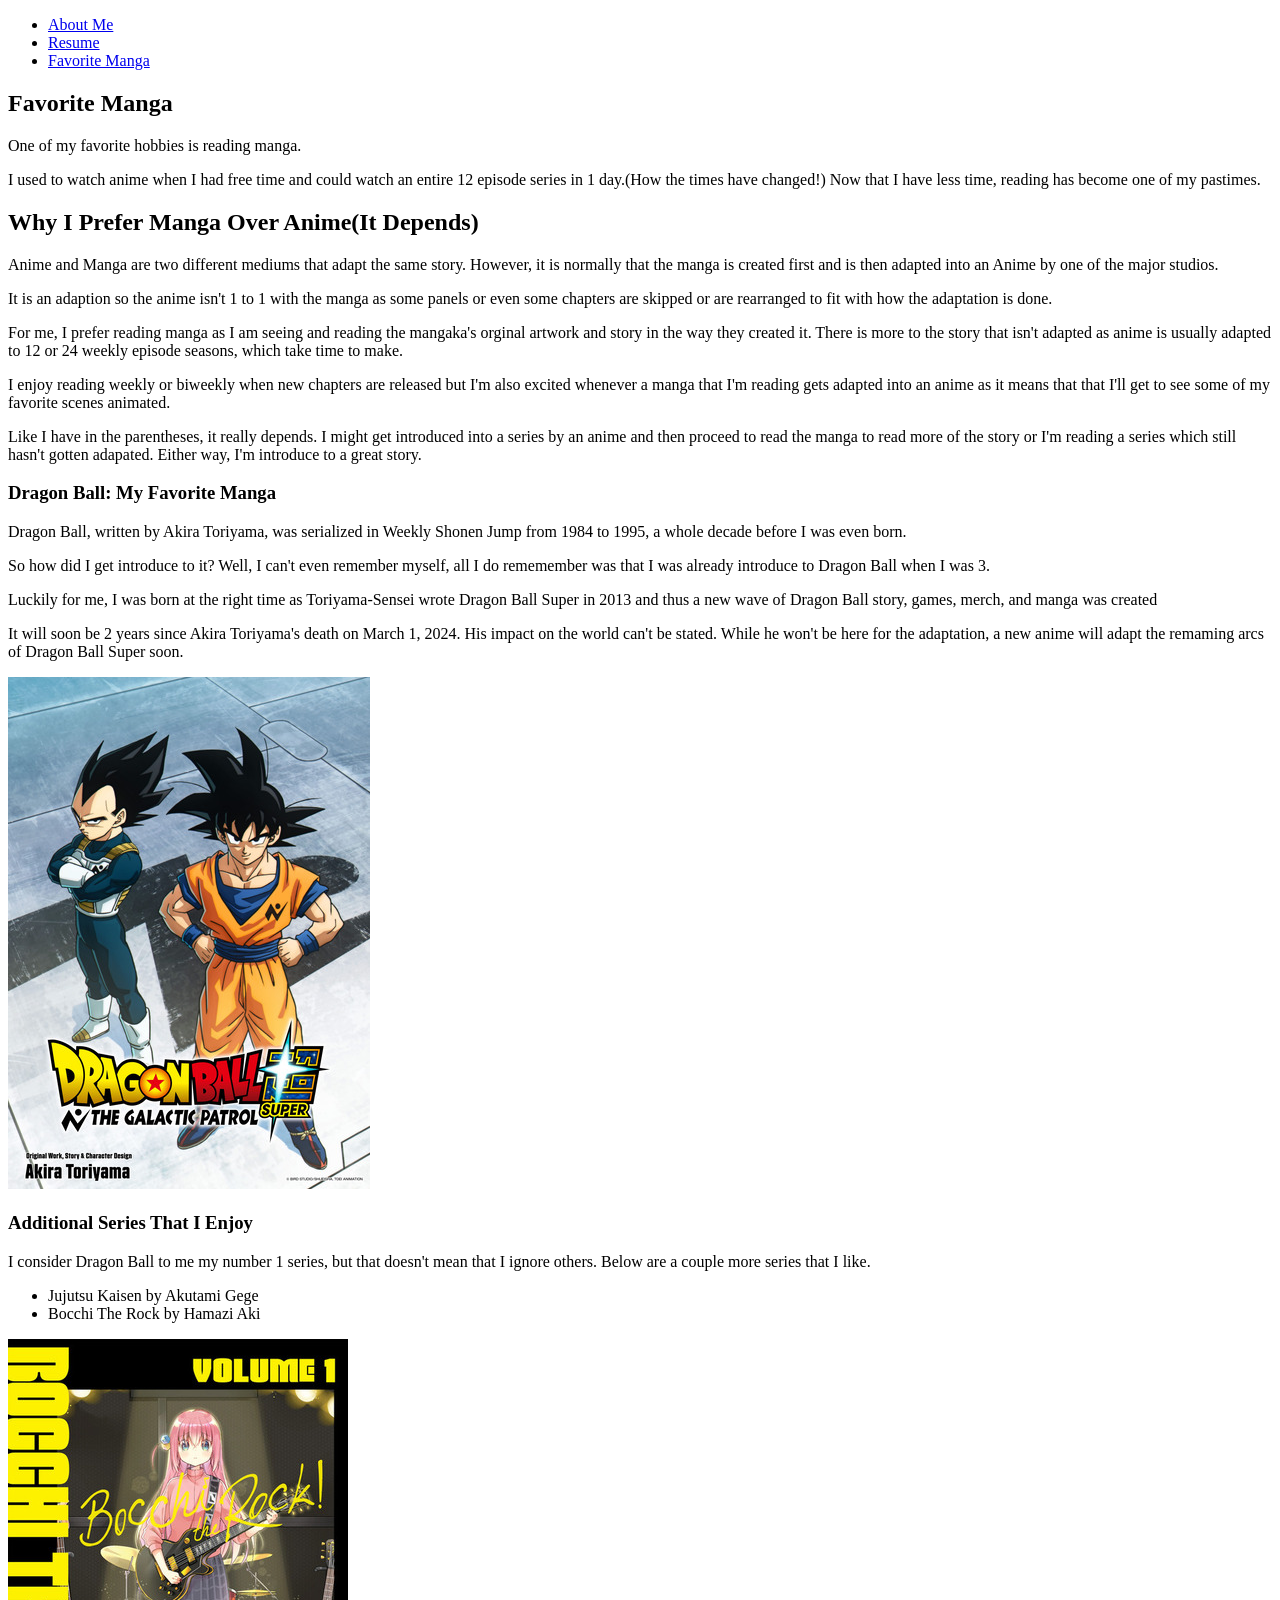
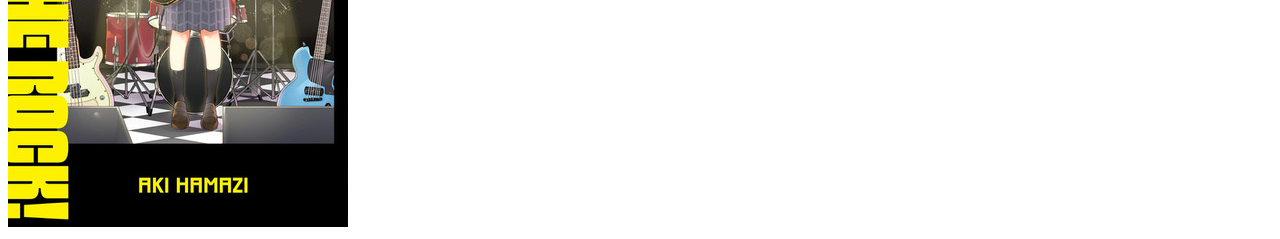
==== favoritemanga.html @ f9a1aa23 "adding project-1 files to project-2 repo" ====
<!DOCTYPE html>
<html lang="en">

<head>
  <meta charset="utf-8">
  <title>Favorite Manga</title>
</head>

<body>
  <div id="page-wrapper">
    <header>
      <nav id="main-nav">
        <ul>
          <li><a href="index.html">About Me</a></li>
          <li><a href="resume.html">Resume</a></li>
          <li><a href="favoritemanga.html">Favorite Manga</a></li>
        </ul>
      </nav>
    </header>
    <main id="main-content">
      <section id="intro">
        <h1>Favorite Manga</h1>
        <p>One of my favorite hobbies is reading manga.</p>
        <p>I used to watch anime when I had free time and could watch an entire 12 episode series in 1 day.(How the times have changed!) Now that I have less time, reading has become one of my pastimes.</p>
      </section>

      <section id="debate">
        <h2>Why I Prefer Manga Over Anime(It Depends)</h2>
        <p>Anime and Manga are two different mediums that adapt the same story. However, it is normally that the manga is created first and is then adapted into an Anime by one of the major studios.</p>
        <p>It is an adaption so the anime isn't 1 to 1 with the manga as some panels or even some chapters are skipped or are rearranged to fit with how the adaptation is done.</p>
        <p>For me, I prefer reading manga as I am seeing and reading the mangaka's orginal artwork and story in the way they created it. There is more to the story that isn't adapted as anime is usually adapted to 12 or 24 weekly episode seasons, which take time to make.</p>
        <p>I enjoy reading weekly or biweekly when new chapters are released but I'm also excited whenever a manga that I'm reading gets adapted into an anime as it means that that I'll get to see some of my favorite scenes animated.</p>
        <p>Like I have in the parentheses, it really depends. I might get introduced into a series by an anime and then proceed to read the manga to read more of the story or I'm reading a series which still hasn't gotten adapated. Either way, I'm introduce to a great story.</p>
      </section>

      <section id="favorite">
        <h3>Dragon Ball: My Favorite Manga</h3>
        <p>Dragon Ball, written by Akira Toriyama, was serialized in Weekly Shonen Jump from 1984 to 1995, a whole decade before I was even born.</p>
        <p>So how did I get introduce to it? Well, I can't even remember myself, all I do rememember was that I was already introduce to Dragon Ball when I was 3.</p>
        <p>Luckily for me, I was born at the right time as Toriyama-Sensei wrote Dragon Ball Super in 2013 and thus a new wave of Dragon Ball story, games, merch, and manga was created</p>
        <p>It will soon be 2 years since Akira Toriyama's death on March 1, 2024. His impact on the world can't be stated. While he won't be here for the adaptation, a new anime will adapt the remaming arcs of Dragon Ball Super soon.</p>
        <img src="images/dbs.jpg" alt="The promotional image for Dragon Ball Super The Galactic Patrol showing Goku and Vegeta">
      </section>

      <section id="additional-series">
        <h3>Additional Series That I Enjoy</h3>
        <p>I consider Dragon Ball to me my number 1 series, but that doesn't mean that I ignore others. Below are a couple more series that I like.</p>
        <ul>
          <li>Jujutsu Kaisen by Akutami Gege</li>
          <li>Bocchi The Rock by Hamazi Aki</li>
        </ul>
        <img src="images/btr.jpg" alt="Volume 1 of Bocchi The Rock showing Bocchi standing with her guitar">
      </section>
    </main>
  </div>
</body>

</html>
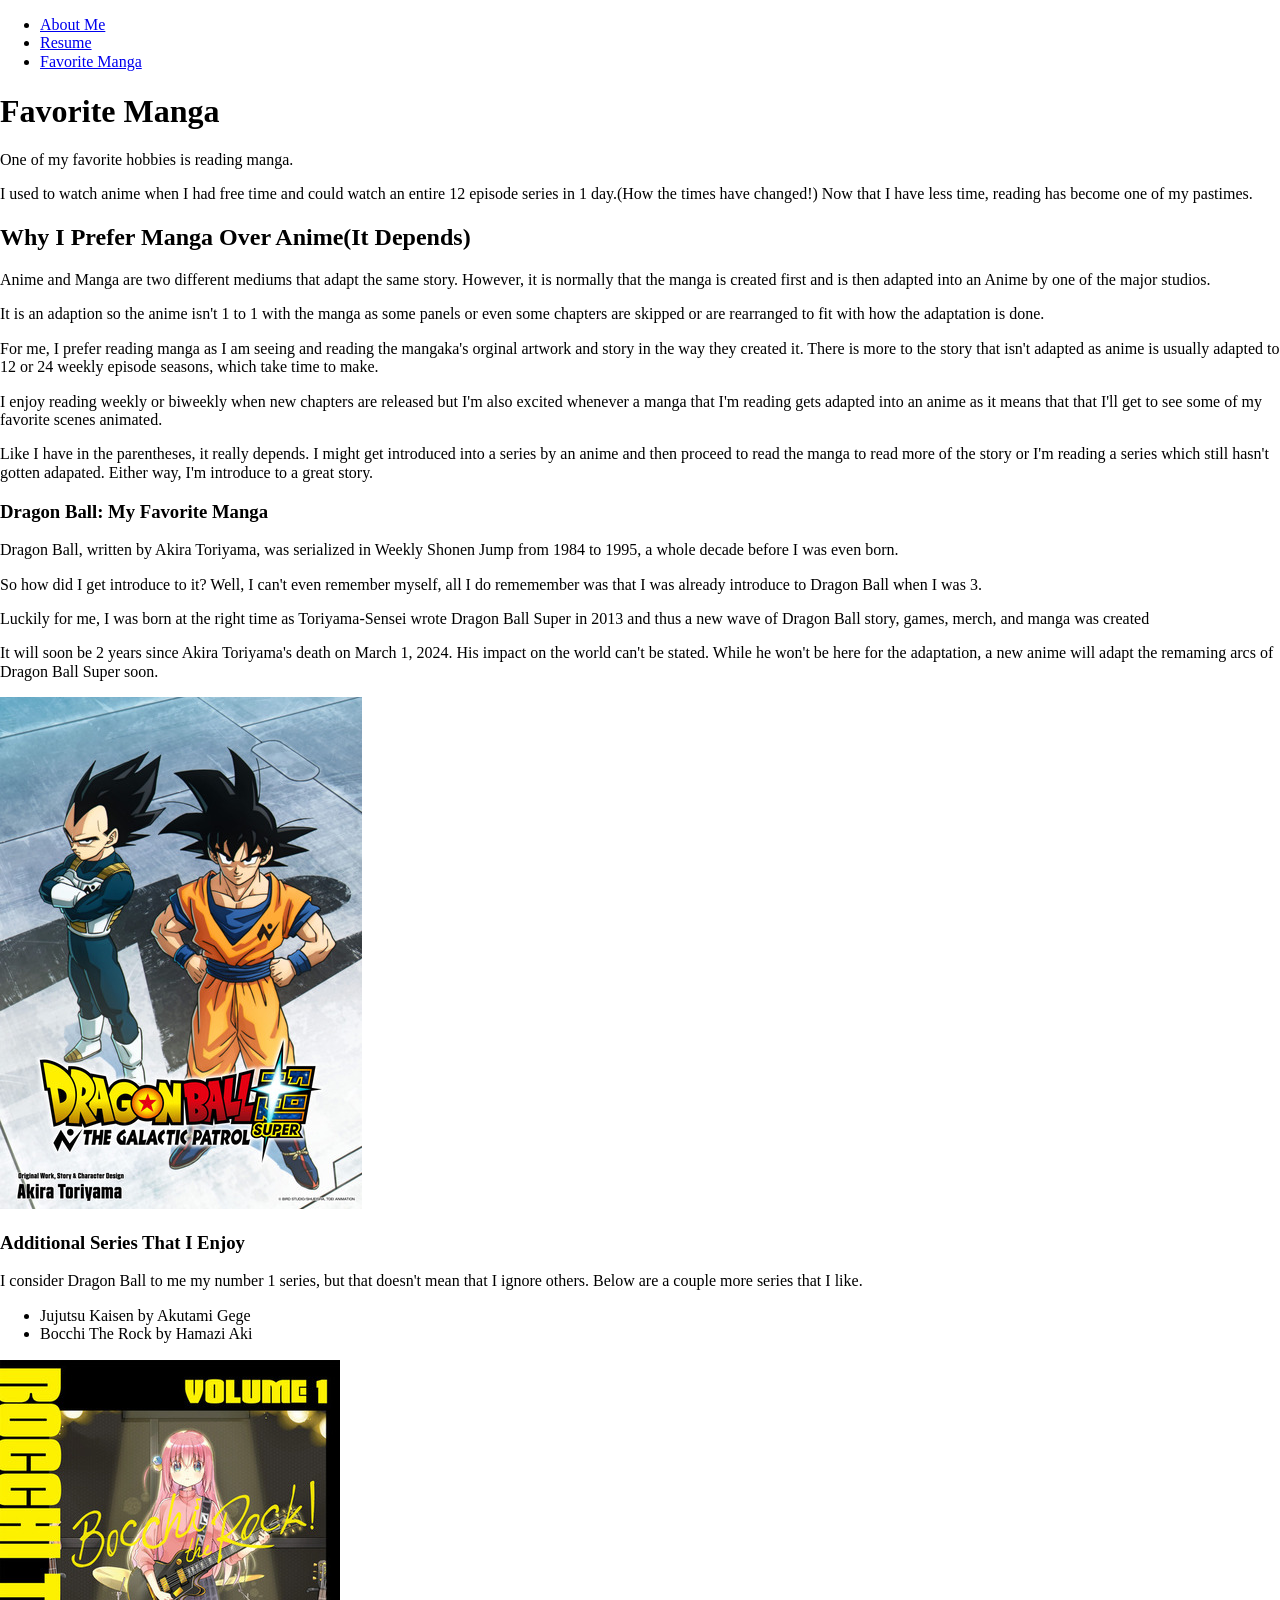
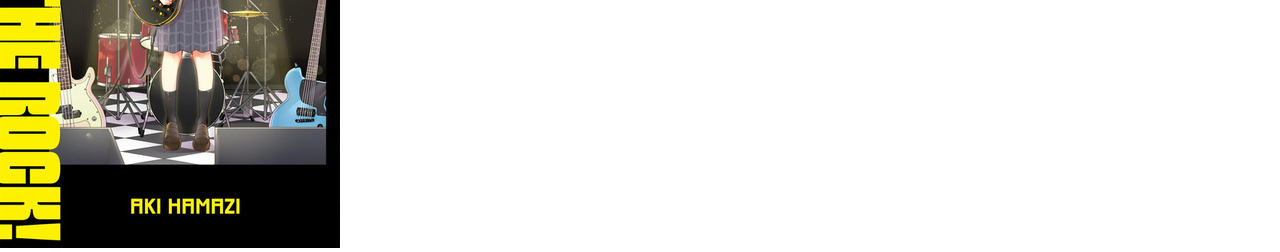
==== commit 61b9ed97: "css added inside <head> I added the css reset (normalize.css) and my own css to the head section of " ====
--- a/favoritemanga.html
+++ b/favoritemanga.html
@@ -4,6 +4,8 @@
 <head>
   <meta charset="utf-8">
   <title>Favorite Manga</title>
+  <link rel="stylesheet" href="css/normalize.css">
+  <link rel="stylesheet" href="css/styles.css">
 </head>
 
 <body>
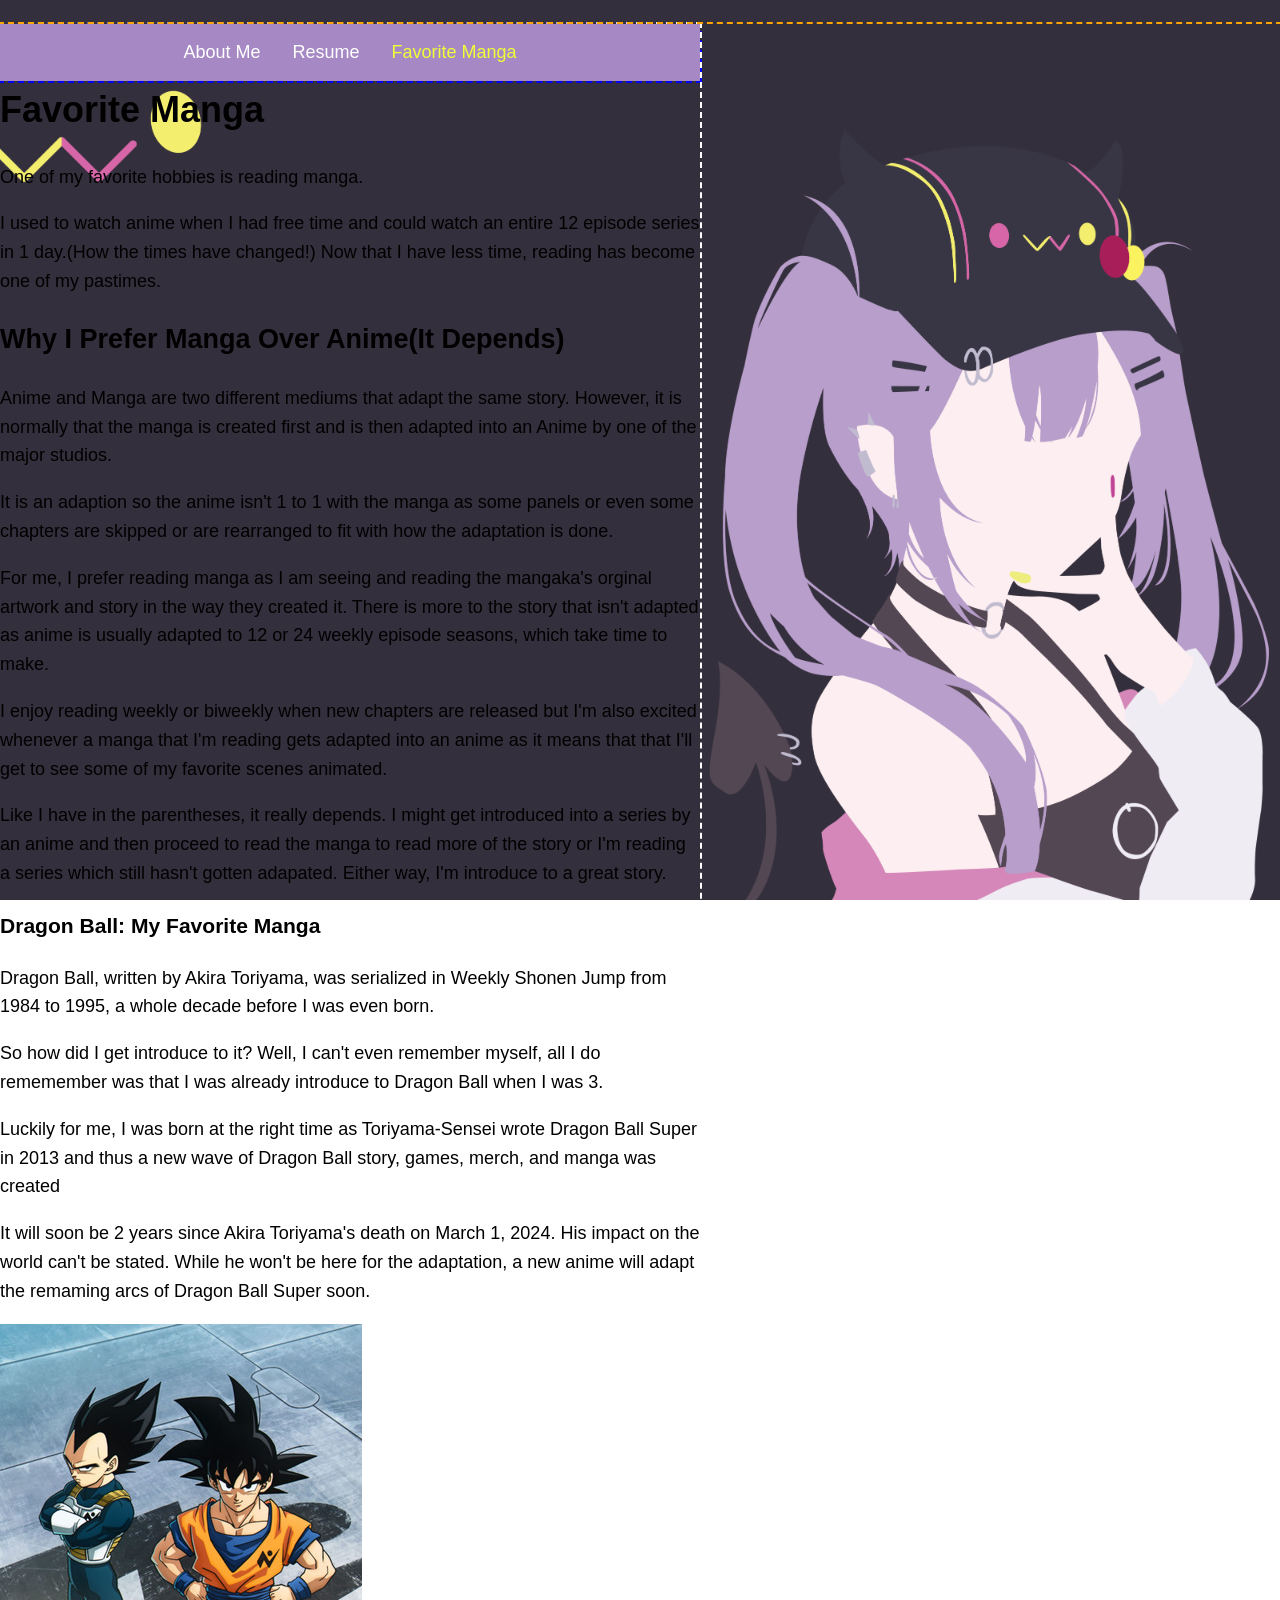
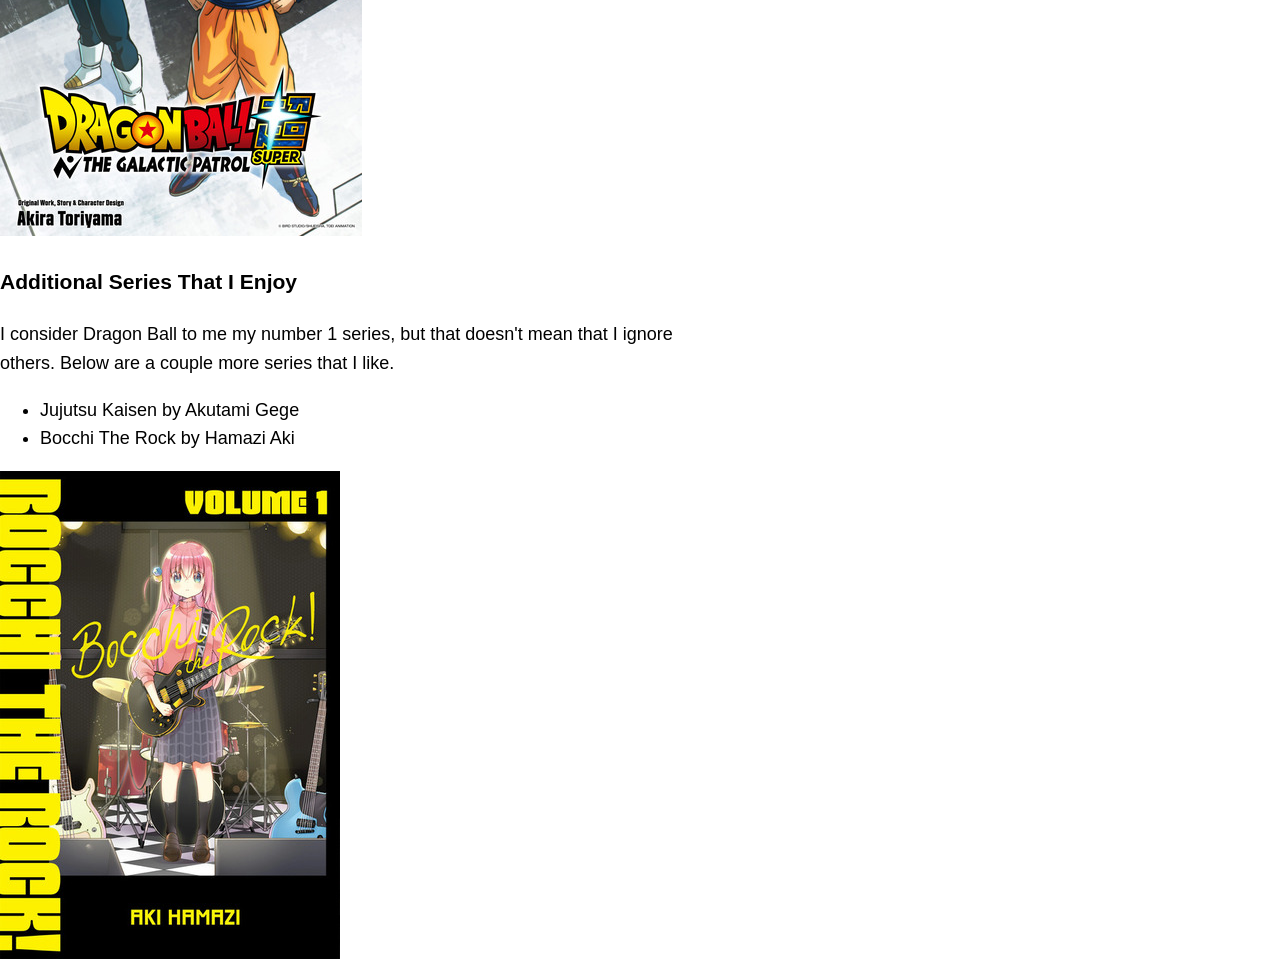
==== commit f1eae3b1: "navigation color test" ====
--- a/favoritemanga.html
+++ b/favoritemanga.html
@@ -6,6 +6,9 @@
   <title>Favorite Manga</title>
   <link rel="stylesheet" href="css/normalize.css">
   <link rel="stylesheet" href="css/styles.css">
+  <link rel="preconnect" href="https://fonts.googleapis.com">
+  <link rel="preconnect" href="https://fonts.gstatic.com" crossorigin>
+  <link href="https://fonts.googleapis.com/css2?family=Roboto:ital,wght@0,100..900;1,100..900&display=swap" rel="stylesheet">
 </head>
 
 <body>
@@ -15,7 +18,7 @@
         <ul>
           <li><a href="index.html">About Me</a></li>
           <li><a href="resume.html">Resume</a></li>
-          <li><a href="favoritemanga.html">Favorite Manga</a></li>
+          <li><a class="active" href="favoritemanga.html">Favorite Manga</a></li>
         </ul>
       </nav>
     </header>
--- a/css/styles.css
+++ b/css/styles.css
@@ -0,0 +1,49 @@
+body {
+  background-image: url("../images/bg.png");
+  background-repeat: no-repeat;
+  background-attachment: fixed;
+  background-position: center;
+  background-size: cover;
+  font-family: "Roboto", sans-serif;
+  font-style: normal;
+  font-weight: 200;
+  font-size: 18px;
+  line-height: 1.6;
+  outline: orange 2px dashed
+}
+
+#page-wrapper {
+  width: 54.68%;
+  margin: 0;
+  outline: #FFFFFF 2px dashed;
+}
+
+#main-nav {
+  float: left;
+  width: 100%;
+  outline: blue 2px dashed;
+}
+
+#main-nav ul {
+  list-style-type: none;
+  margin: 0;
+  padding: 0;
+  background-color: #A689C4;
+  display: flex;
+  justify-content: center;
+}
+
+#main-nav ul li a {
+  display: block;
+  color: white;
+  padding: 14px 16px;
+  text-decoration: none;
+}
+
+#main-nav ul li a:hover:not(.active) {
+  color: #EE2AA9;
+}
+
+#main-nav ul li a.active {
+  color: #EDFF36;
+}
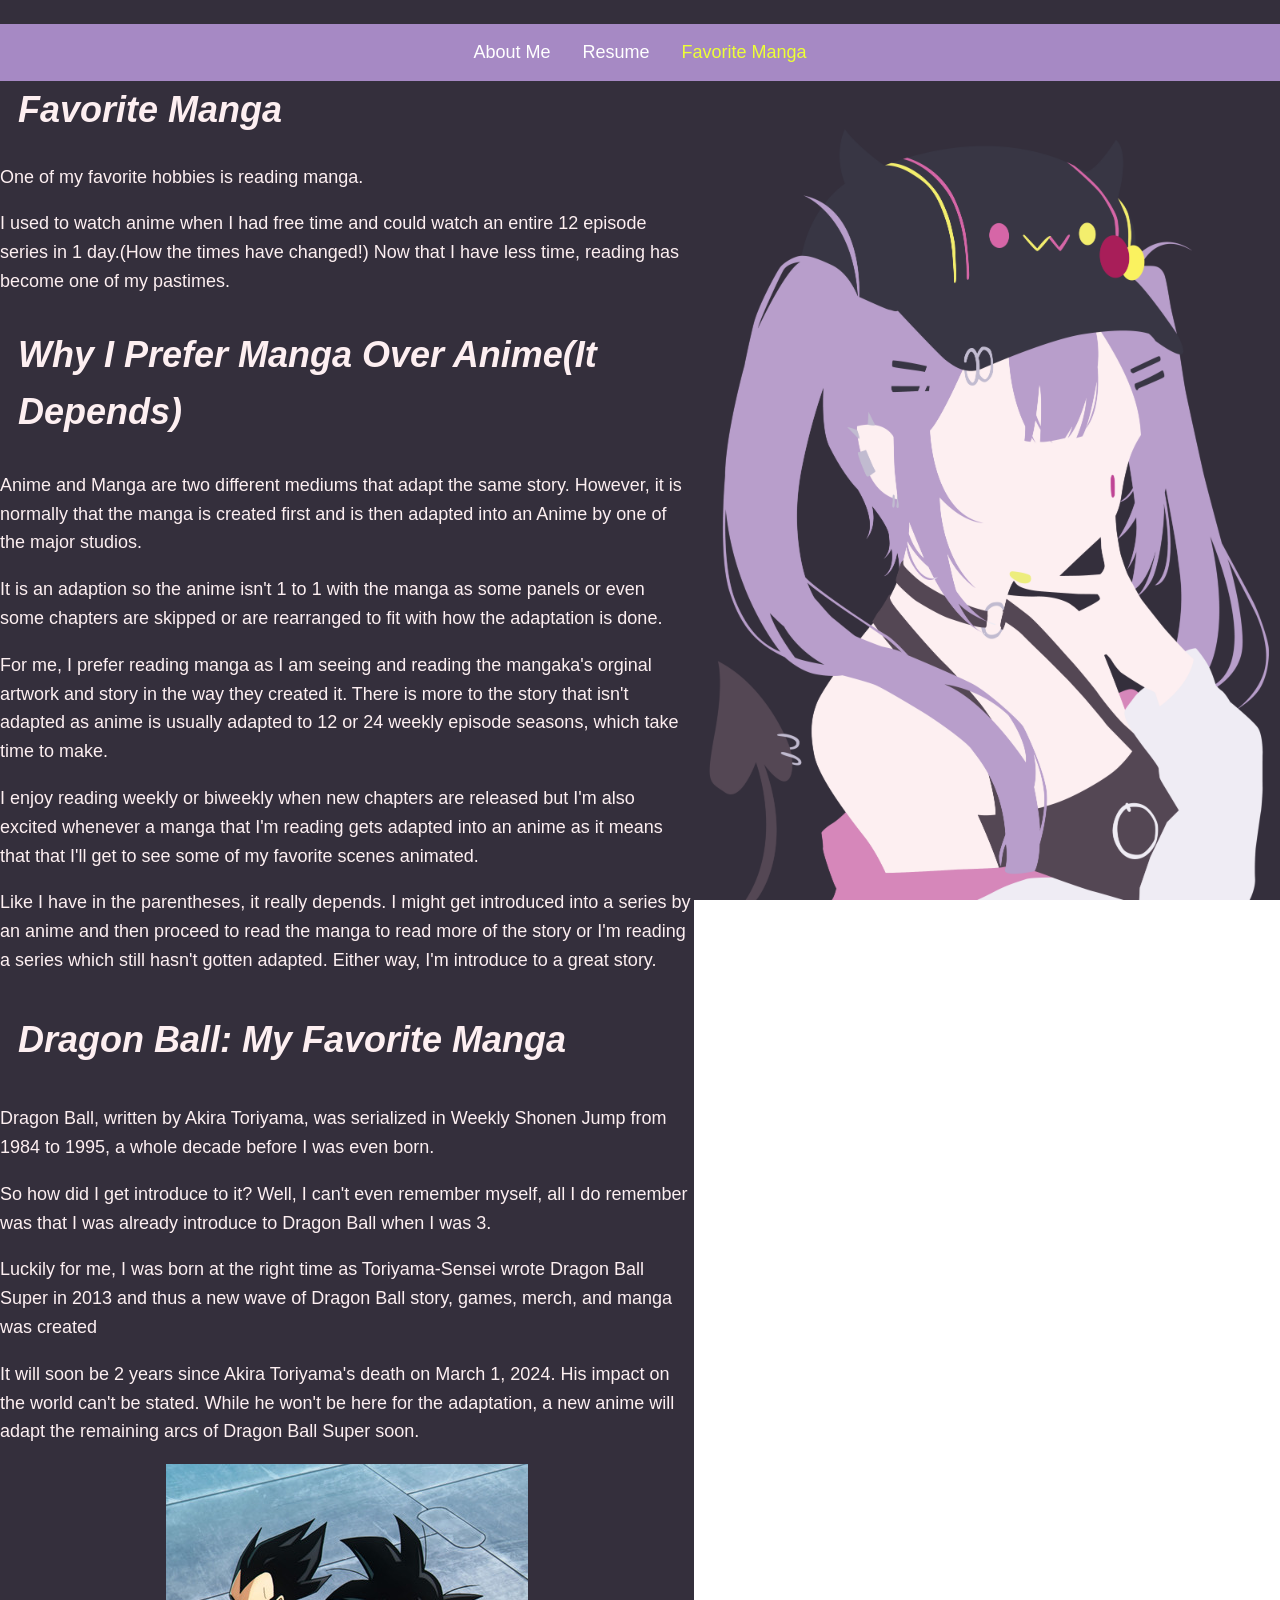
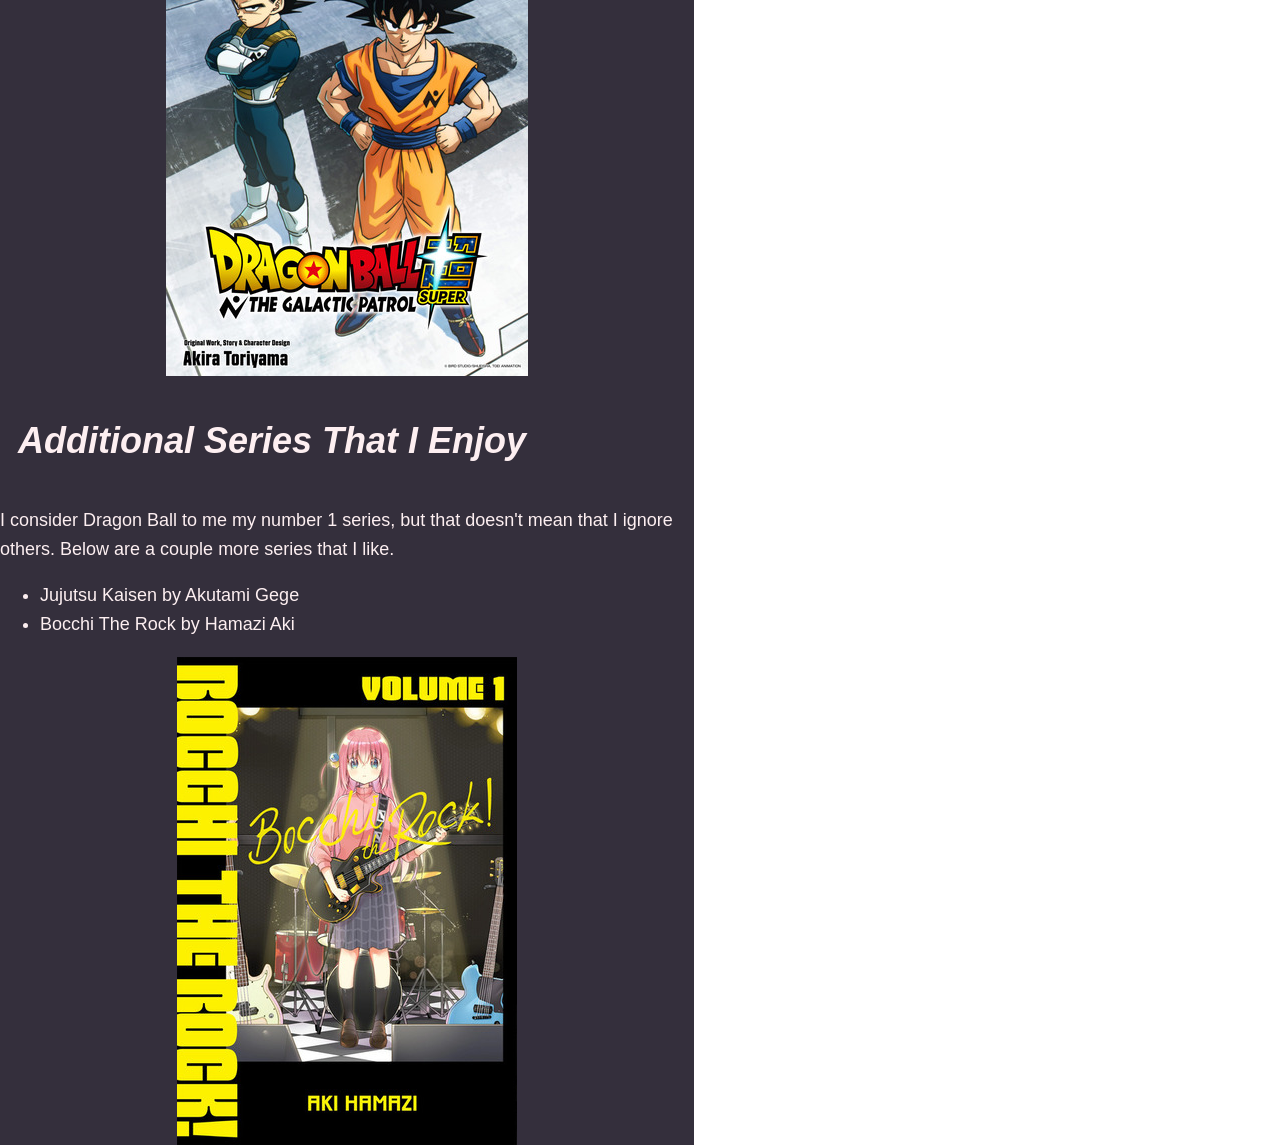
==== commit ed9650e4: "Typos" ====
--- a/favoritemanga.html
+++ b/favoritemanga.html
@@ -35,15 +35,15 @@
         <p>It is an adaption so the anime isn't 1 to 1 with the manga as some panels or even some chapters are skipped or are rearranged to fit with how the adaptation is done.</p>
         <p>For me, I prefer reading manga as I am seeing and reading the mangaka's orginal artwork and story in the way they created it. There is more to the story that isn't adapted as anime is usually adapted to 12 or 24 weekly episode seasons, which take time to make.</p>
         <p>I enjoy reading weekly or biweekly when new chapters are released but I'm also excited whenever a manga that I'm reading gets adapted into an anime as it means that that I'll get to see some of my favorite scenes animated.</p>
-        <p>Like I have in the parentheses, it really depends. I might get introduced into a series by an anime and then proceed to read the manga to read more of the story or I'm reading a series which still hasn't gotten adapated. Either way, I'm introduce to a great story.</p>
+        <p>Like I have in the parentheses, it really depends. I might get introduced into a series by an anime and then proceed to read the manga to read more of the story or I'm reading a series which still hasn't gotten adapted. Either way, I'm introduce to a great story.</p>
       </section>
 
       <section id="favorite">
         <h3>Dragon Ball: My Favorite Manga</h3>
         <p>Dragon Ball, written by Akira Toriyama, was serialized in Weekly Shonen Jump from 1984 to 1995, a whole decade before I was even born.</p>
-        <p>So how did I get introduce to it? Well, I can't even remember myself, all I do rememember was that I was already introduce to Dragon Ball when I was 3.</p>
+        <p>So how did I get introduce to it? Well, I can't even remember myself, all I do remember was that I was already introduce to Dragon Ball when I was 3.</p>
         <p>Luckily for me, I was born at the right time as Toriyama-Sensei wrote Dragon Ball Super in 2013 and thus a new wave of Dragon Ball story, games, merch, and manga was created</p>
-        <p>It will soon be 2 years since Akira Toriyama's death on March 1, 2024. His impact on the world can't be stated. While he won't be here for the adaptation, a new anime will adapt the remaming arcs of Dragon Ball Super soon.</p>
+        <p>It will soon be 2 years since Akira Toriyama's death on March 1, 2024. His impact on the world can't be stated. While he won't be here for the adaptation, a new anime will adapt the remaining arcs of Dragon Ball Super soon.</p>
         <img src="images/dbs.jpg" alt="The promotional image for Dragon Ball Super The Galactic Patrol showing Goku and Vegeta">
       </section>
 
--- a/css/styles.css
+++ b/css/styles.css
@@ -9,19 +9,23 @@
   font-weight: 200;
   font-size: 18px;
   line-height: 1.6;
-  outline: orange 2px dashed
+}
+
+h1, h2, h3, h4 {
+  font-size: 2em;
+  font-style: italic;
+  font-weight: 777;
+  padding-left: 0.5em;
 }
 
 #page-wrapper {
-  width: 54.68%;
-  margin: 0;
-  outline: #FFFFFF 2px dashed;
+  width: 100%;
+  margin: 0 auto;
 }
 
 #main-nav {
+  width: 100%;
   float: left;
-  width: 100%;
-  outline: blue 2px dashed;
 }
 
 #main-nav ul {
@@ -36,6 +40,7 @@
 #main-nav ul li a {
   display: block;
   color: white;
+  font-weight: 500;
   padding: 14px 16px;
   text-decoration: none;
 }
@@ -46,4 +51,30 @@
 
 #main-nav ul li a.active {
   color: #EDFF36;
+}
+
+#main-content {
+  background-color: #342F3C;
+  color: #FDEFF1;
+  width: 54.2%;
+  margin: 0;
+}
+
+#about-me, #college, #pks, #hobbies {
+  padding-left: 0.1em;
+  padding-right: 0.1em;
+  text-align: justify;
+  border: 2px groove #A689C4;
+  border-radius: 10px;
+}
+
+img {
+  display: block;
+  margin: auto;
+}
+
+#video {
+  display: flex;
+  justify-content: center;
+  padding-bottom: 0.2em;
 }
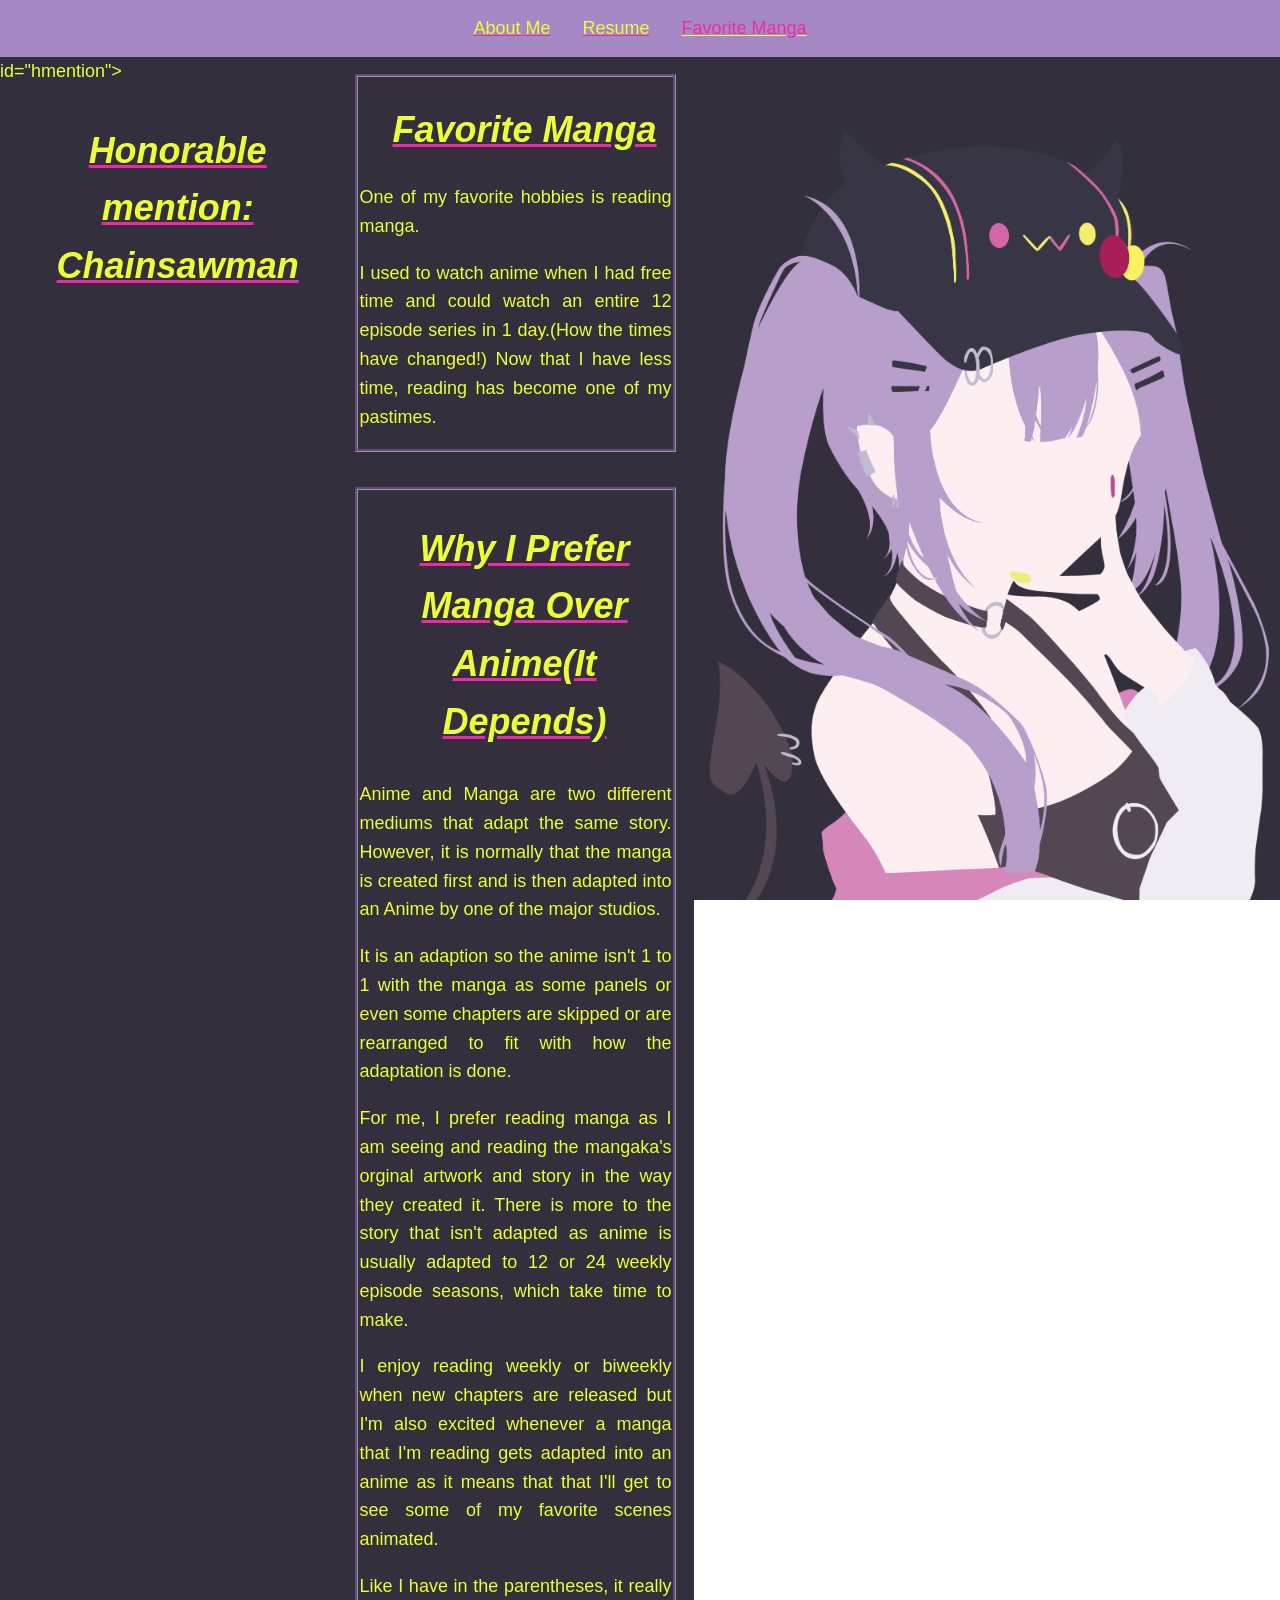
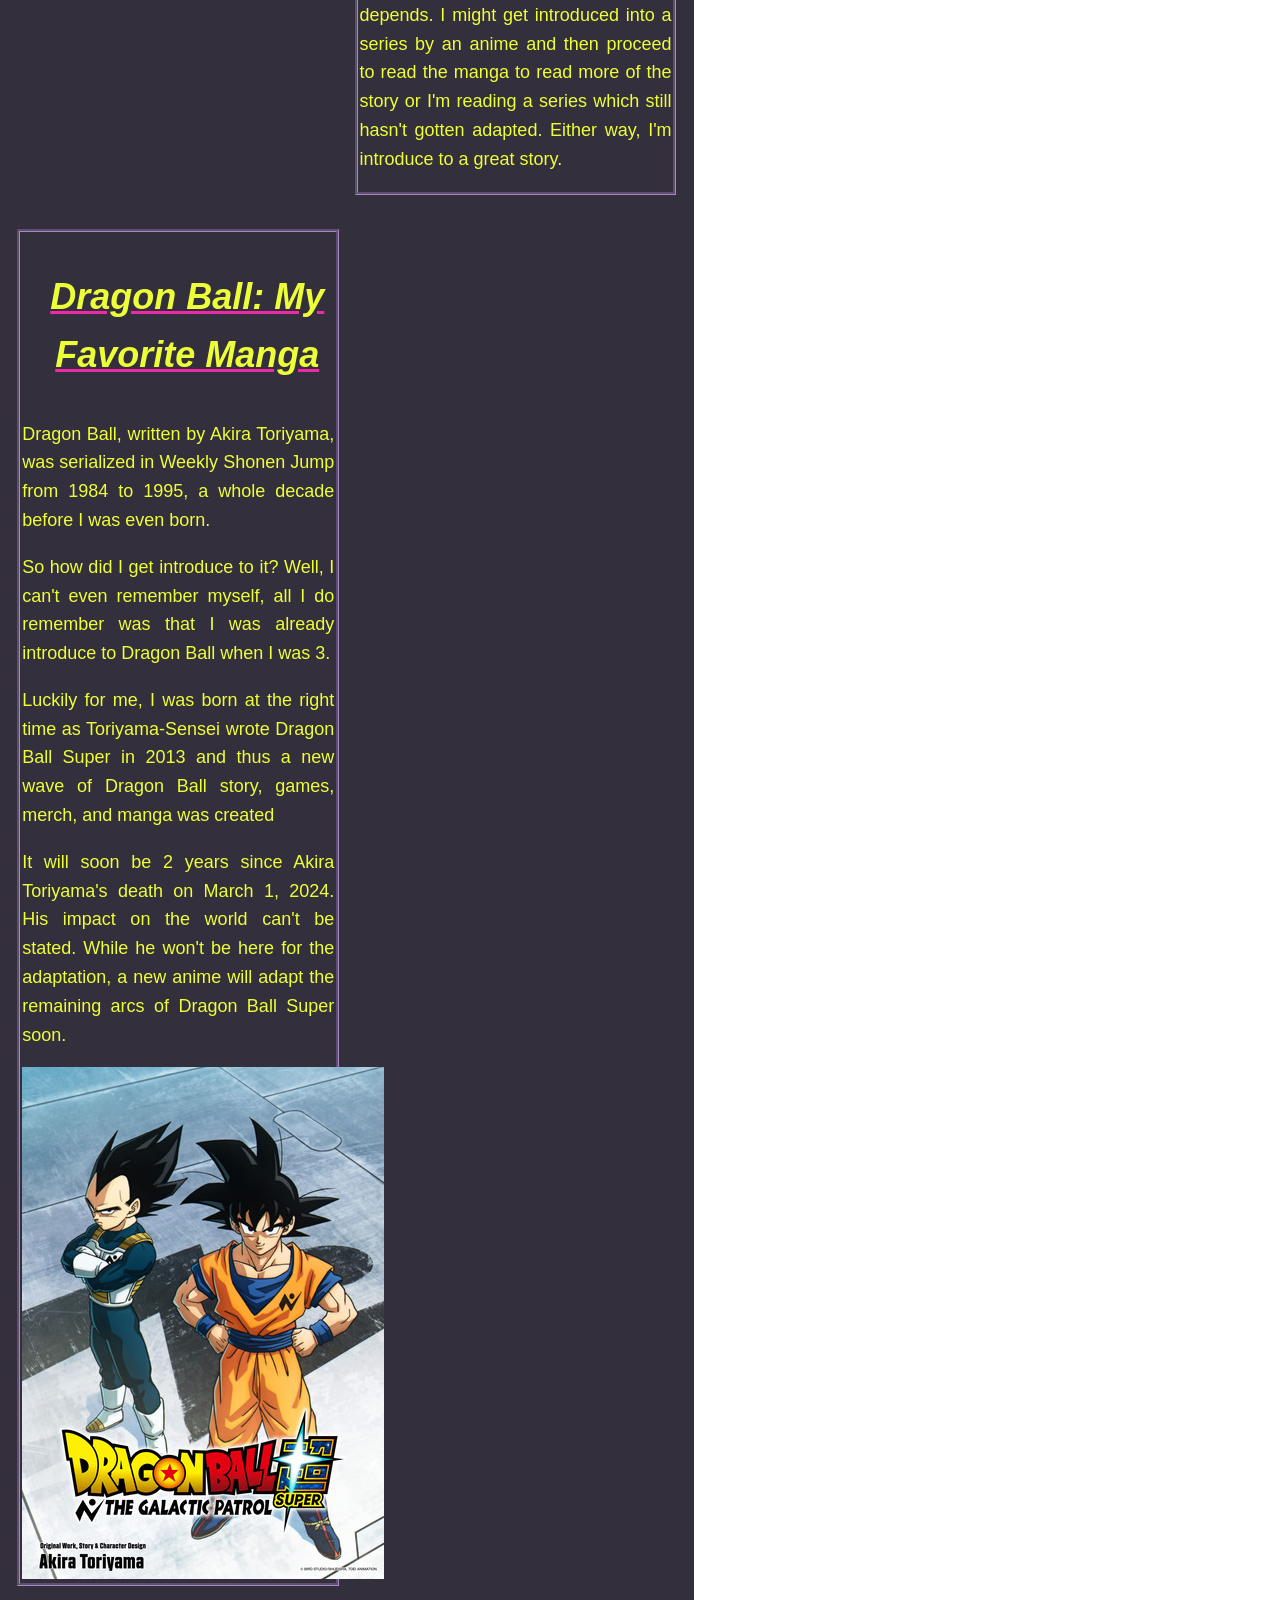
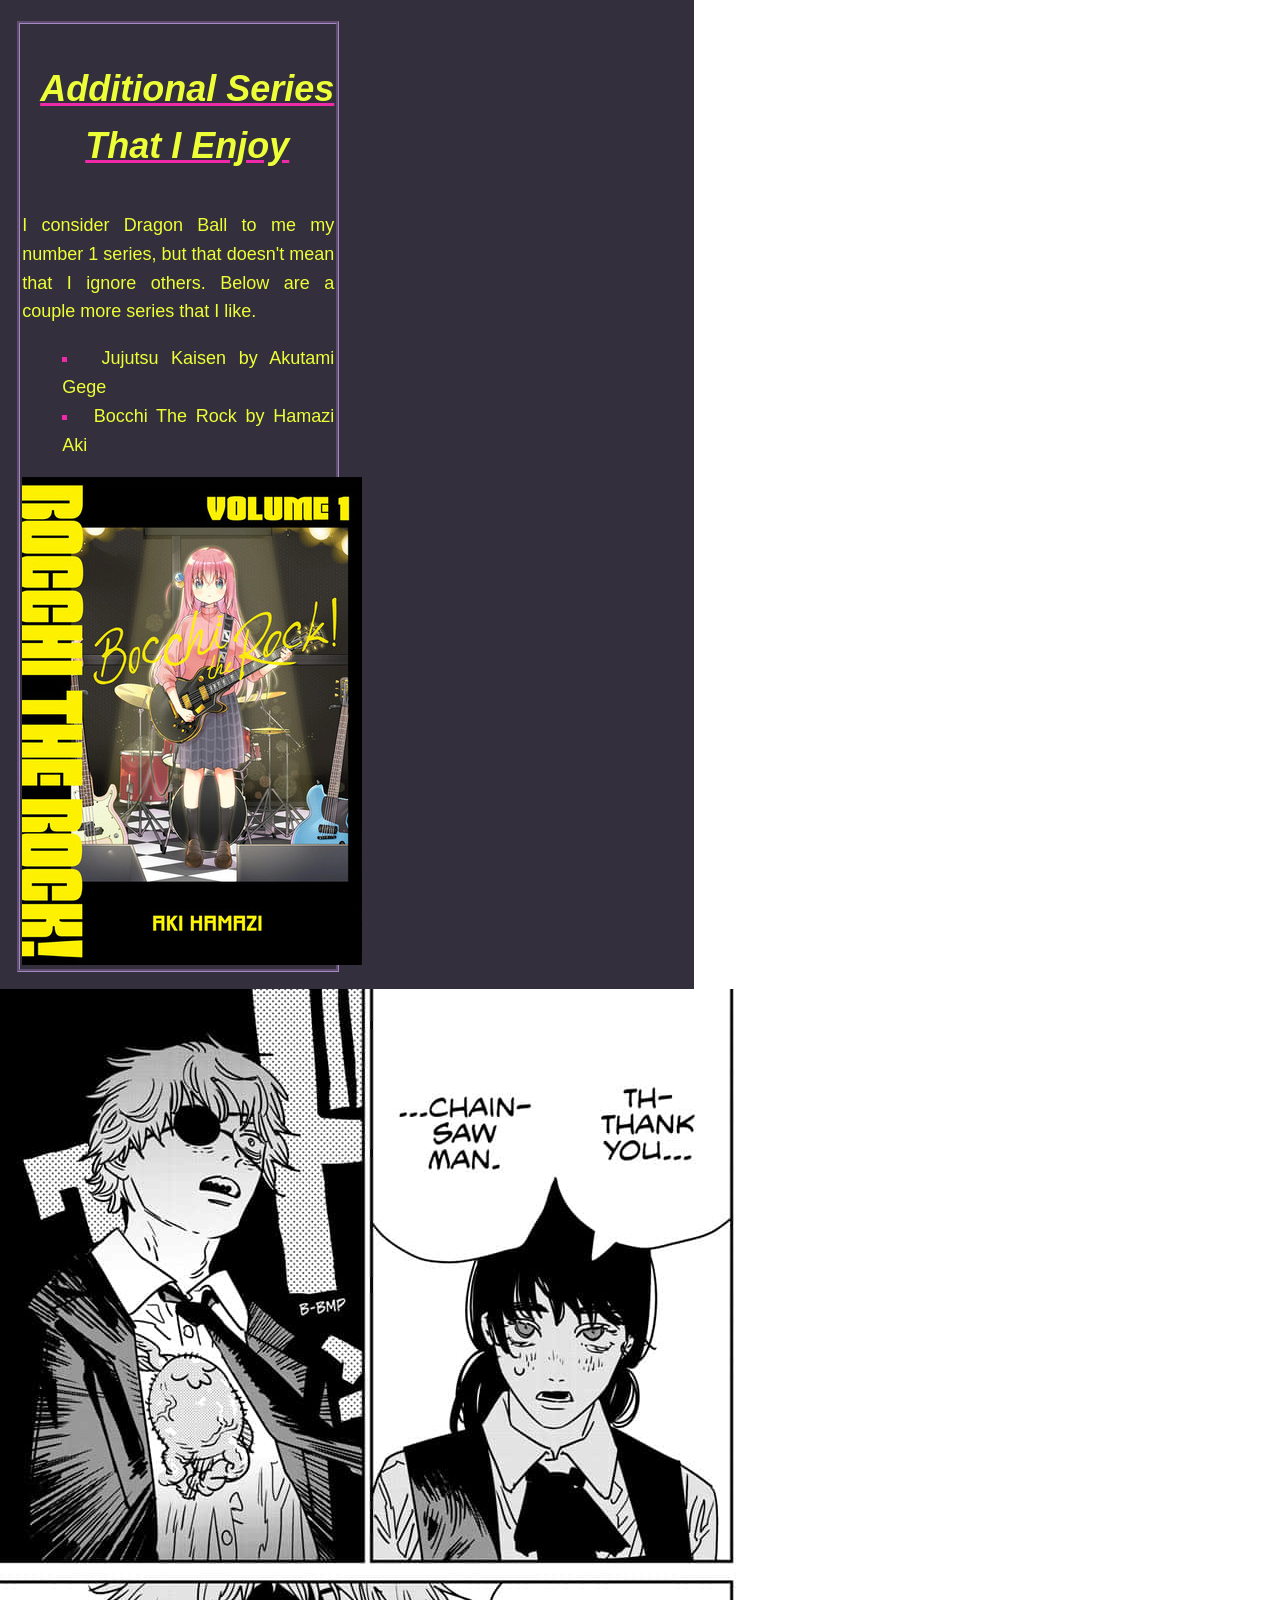
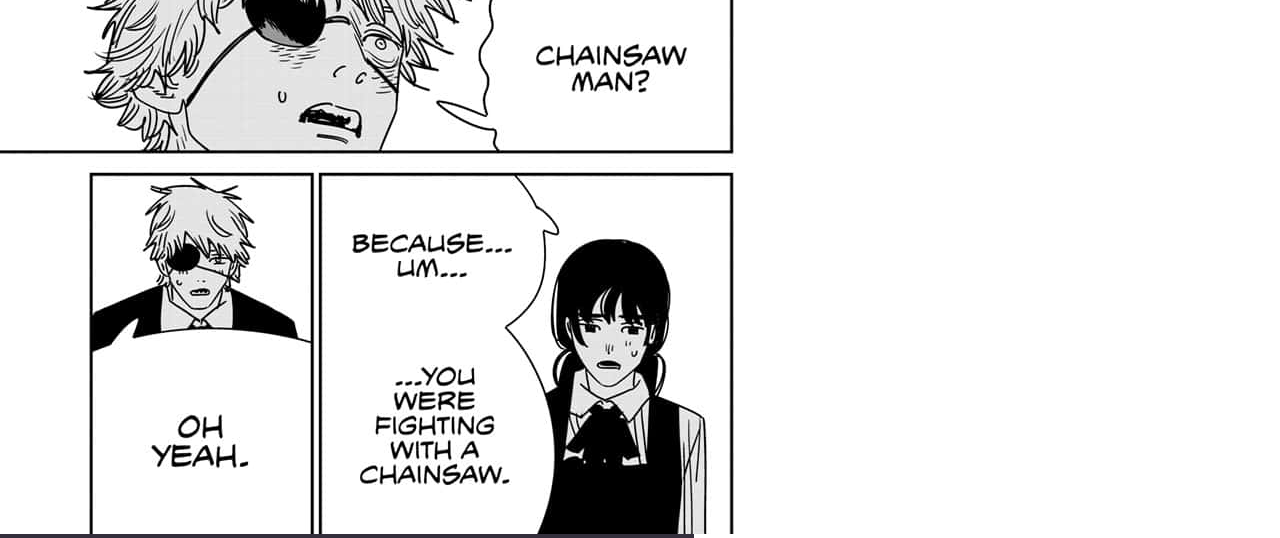
==== commit b9f5836f: "new sections" ====
--- a/favoritemanga.html
+++ b/favoritemanga.html
@@ -56,6 +56,11 @@
         </ul>
         <img src="images/btr.jpg" alt="Volume 1 of Bocchi The Rock showing Bocchi standing with her guitar">
       </section>
+
+      <section> id="hmention">
+        <h3>Honorable mention: Chainsawman</h3>
+        <img src="images/csm.png" alt="page 25 of chapter 232 of Chainsawman. The Thank you Chainsawman panel.">
+      </section>
     </main>
   </div>
 </body>
--- a/css/styles.css
+++ b/css/styles.css
@@ -4,7 +4,7 @@
   background-attachment: fixed;
   background-position: center;
   background-size: cover;
-  font-family: "Roboto", sans-serif;
+  font-family: "Roboto", Arial, sans-serif;
   font-style: normal;
   font-weight: 200;
   font-size: 18px;
@@ -12,12 +12,34 @@
 }
 
 h1, h2, h3, h4 {
+  text-align: center;
+  text-decoration-line: underline;
+  text-decoration-style: solid;
+  text-decoration-color: #EE2AA9;
   font-size: 2em;
   font-style: italic;
   font-weight: 777;
   padding-left: 0.5em;
 }
 
+a {
+  color: #EDFF36;
+  text-decoration-line: underline;
+  text-decoration-style: solid;
+  text-decoration-color: #EE2AA9;
+}
+
+ul {
+  list-style-type: square;
+  list-style-position: inside;
+}
+
+::marker { 
+  color: #EE2AA9;
+}
+ul li {
+  color: #EDFF36;
+}
 #page-wrapper {
   width: 100%;
   margin: 0 auto;
@@ -35,46 +57,140 @@
   background-color: #A689C4;
   display: flex;
   justify-content: center;
+
 }
 
 #main-nav ul li a {
   display: block;
-  color: white;
+  color: #EDFF36;
   font-weight: 500;
   padding: 14px 16px;
-  text-decoration: none;
+  text-decoration-line: underline;
+  text-decoration-style: solid;
+  text-decoration-color: #EE2AA9;
 }
 
 #main-nav ul li a:hover:not(.active) {
   color: #EE2AA9;
+  text-decoration-line: underline;
+  text-decoration-style: solid;
+  text-decoration-color: #EDFF36;
+
 }
 
 #main-nav ul li a.active {
-  color: #EDFF36;
+  color: #EE2AA9;
+  text-decoration-line: underline;
+  text-decoration-style: solid;
+  text-decoration-color: #EDFF36;
 }
 
 #main-content {
   background-color: #342F3C;
-  color: #FDEFF1;
+  color: #EDFF36;
   width: 54.2%;
   margin: 0;
 }
 
-#about-me, #college, #pks, #hobbies {
+#about-me {
+  float: left;
+  width: 45%;
+  margin: 2.5%;
   padding-left: 0.1em;
   padding-right: 0.1em;
   text-align: justify;
-  border: 2px groove #A689C4;
+  border: 3px groove #A689C4;
+} 
+#college {
+  float: left;
+  width: 45%;
+  margin: 2.5%;
+  text-align: justify;
+  border: 3px groove #A689C4;
+  background-color: #342F3C;
+} 
+
+#pks {
+  float: none;
+  padding-left: 0.1em;
+  padding-right: 0.1em;
+  text-align: justify;
+  border: 3px groove #A689C4;
   border-radius: 10px;
+}
+
+#aepks li {
+
+}
+
+#marathon {
+  padding-left: 0.1em;
+  padding-right: 0.1em;
+  text-align: justify;
+  border: 3px groove #A689C4;
+  border-radius: 10px;
+}
+#hobbies {
+  float: right;
+  width: 45%;
+  margin: 2.5%;
+  padding-left: 0.1em;
+  padding-right: 0.1em;
+  text-align: justify;
+  border: 3px groove #A689C4;
 }
 
 img {
   display: block;
   margin: auto;
+  padding-bottom: 0.2em;
 }
 
 #video {
   display: flex;
   justify-content: center;
   padding-bottom: 0.2em;
+}
+
+#info h1, #education h2, #skills h3, #skills p, #accomplishments h3{
+  text-align: center;
+  text-decoration-line: underline;
+  text-decoration-style: solid;
+  text-decoration-color: #EE2AA9;
+}
+
+#info, #education, #skills, #accomplishments {
+  padding-left: 2px;
+  padding-right: 2px;
+  border: 3px groove #EE2AA9;
+}
+
+#intro {
+  float: right;
+  width: 45%;
+  margin: 2.5%;
+  padding-left: 0.1em;
+  padding-right: 0.1em;
+  text-align: justify;
+  border: 3px groove #A689C4;
+}
+#favorite, #additional-series {
+  float: left;
+  width: 45%;
+  margin: 2.5%;
+  padding-left: 0.1em;
+  padding-right: 0.1em;
+  text-align: justify;
+  border: 3px groove #A689C4;
+  background-color: #342F3C;
+}
+
+#debate {
+  float: right;
+  width: 45%;
+  margin: 2.5%;
+  padding-left: 0.1em;
+  padding-right: 0.1em;
+  text-align: justify;
+  border: 3px groove #A689C4;
 }
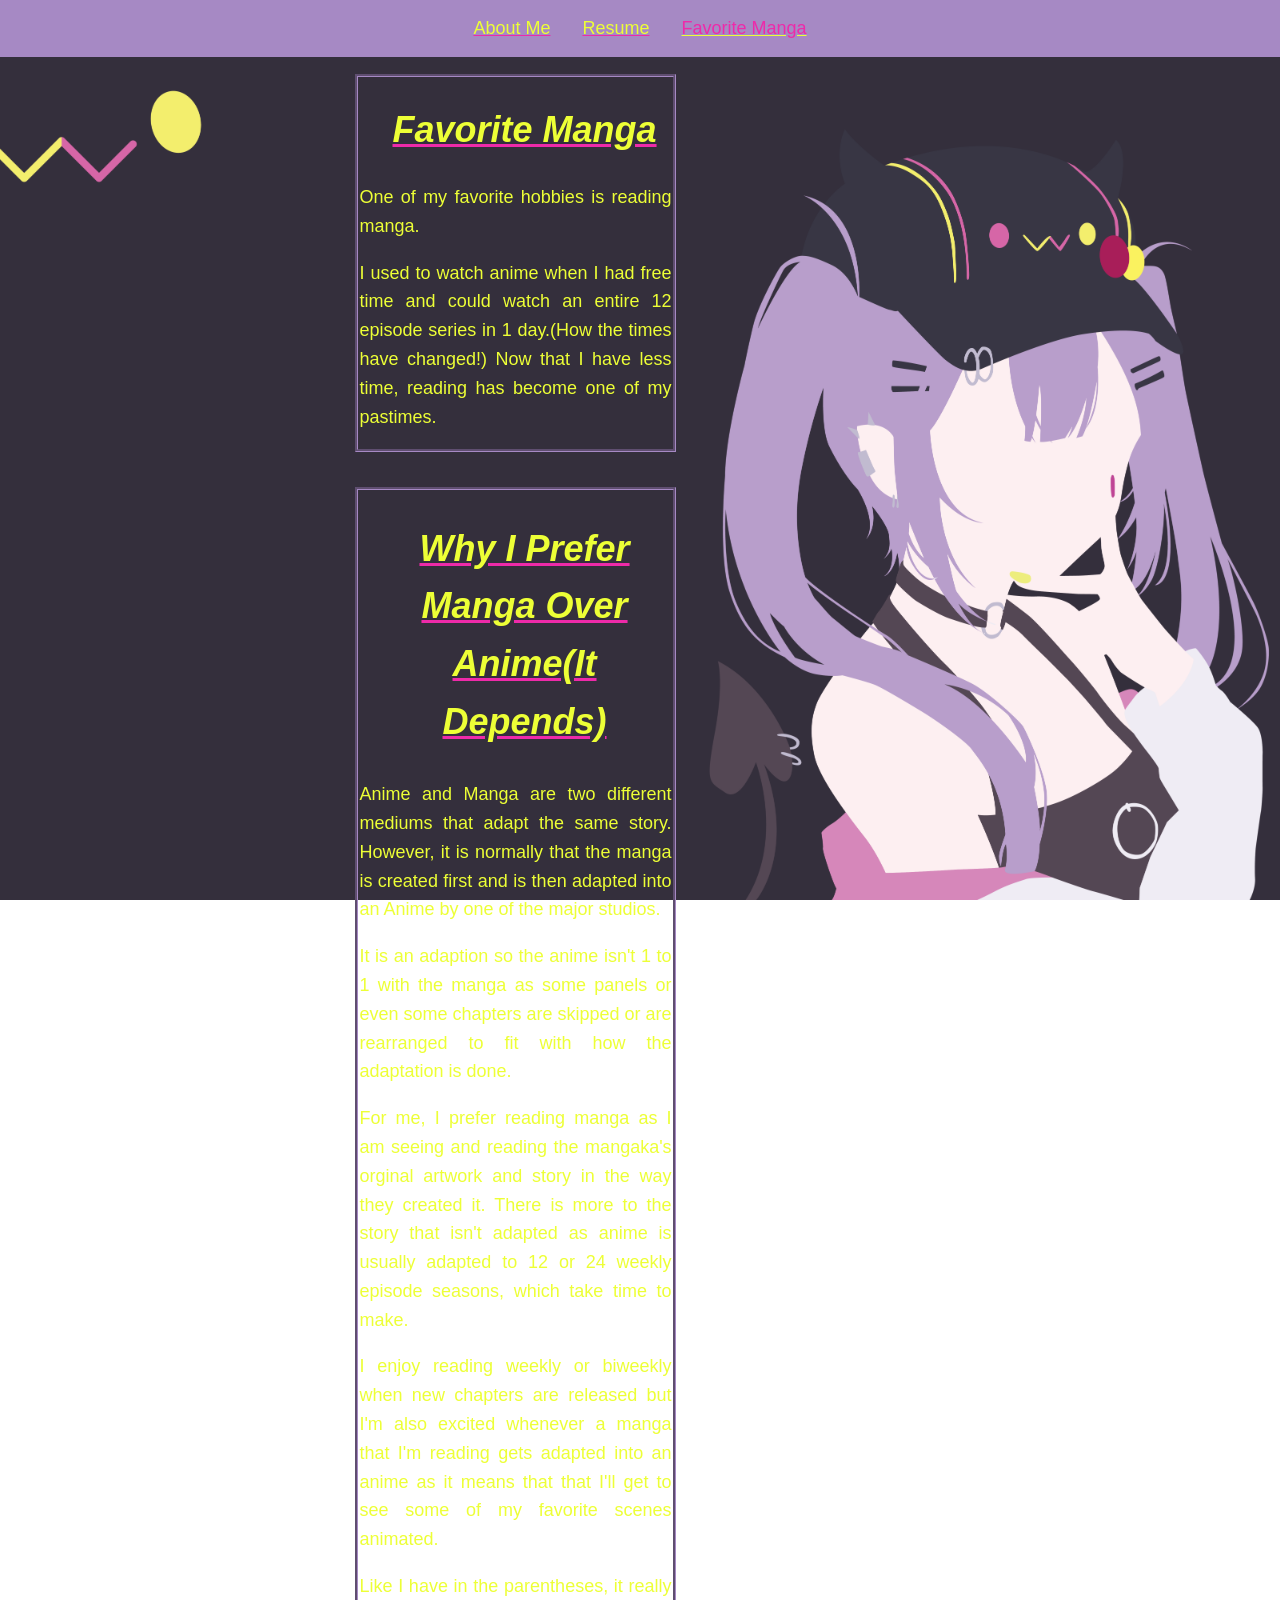
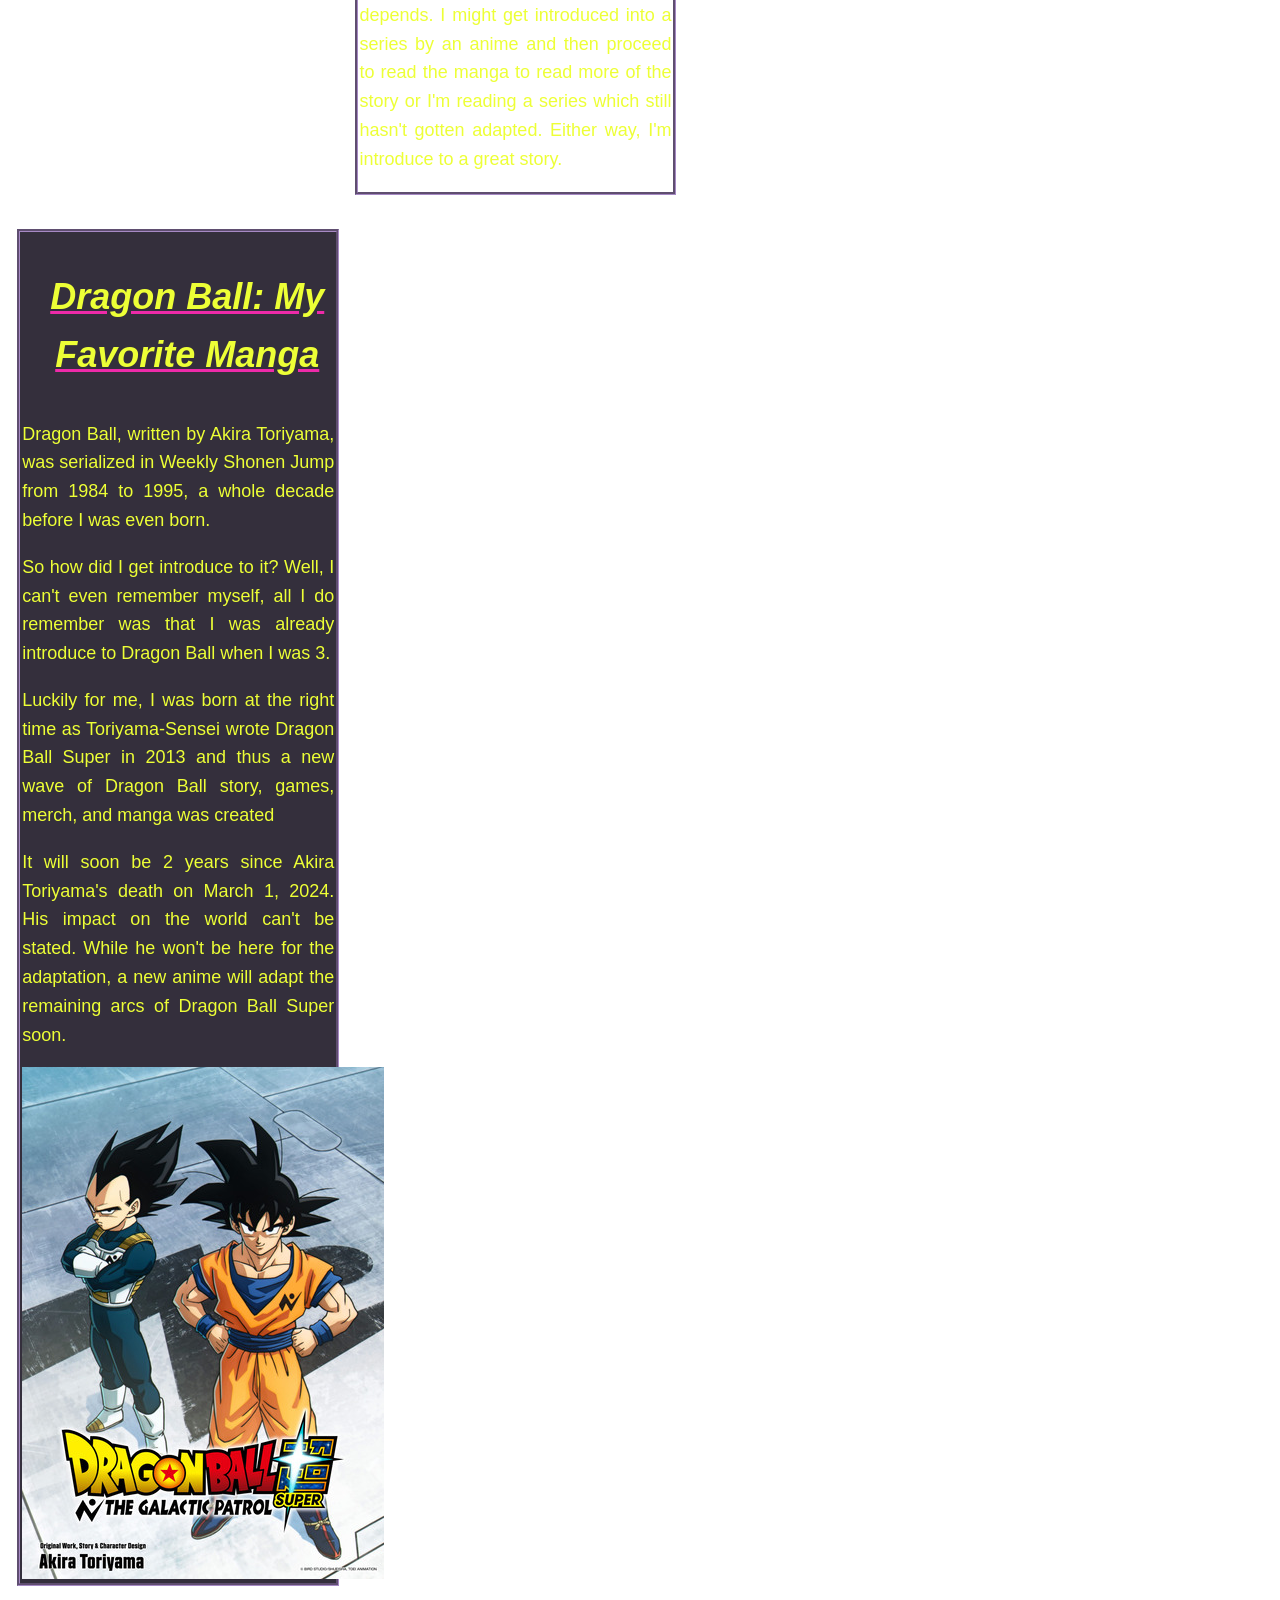
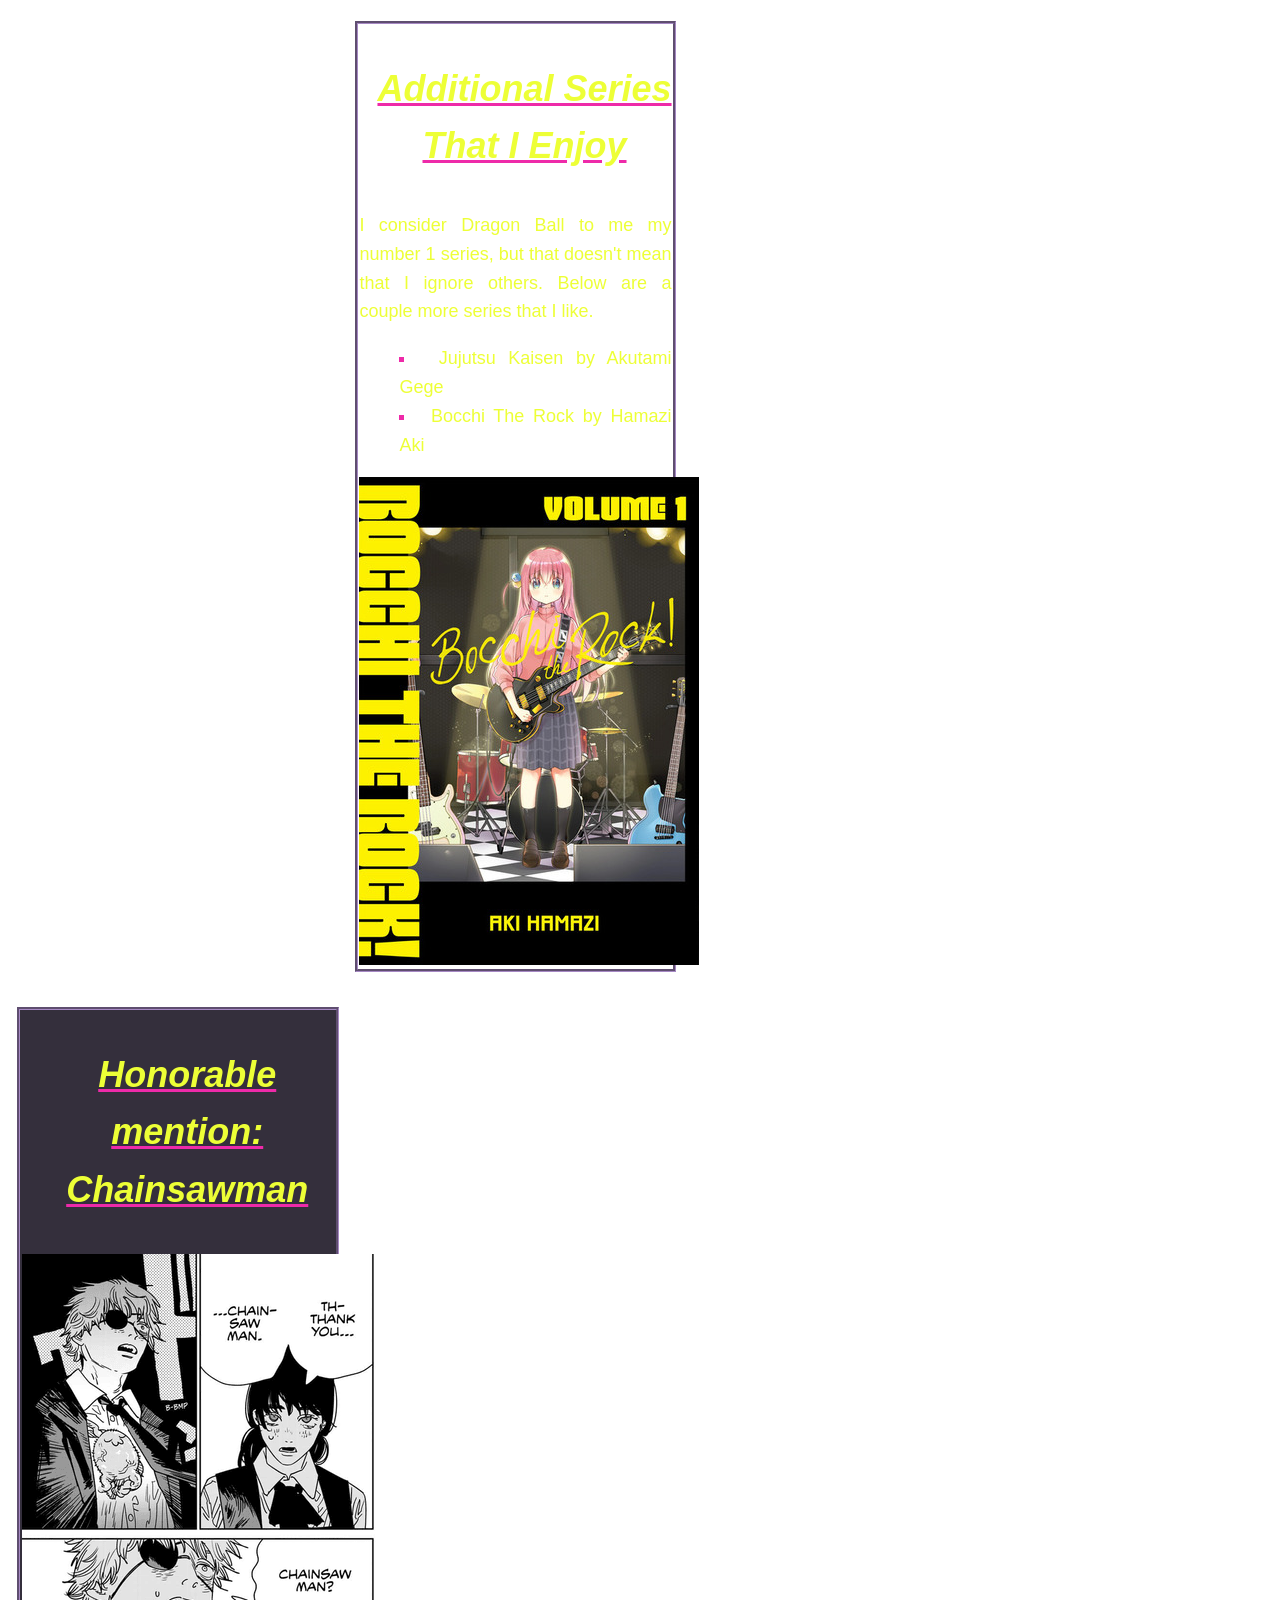
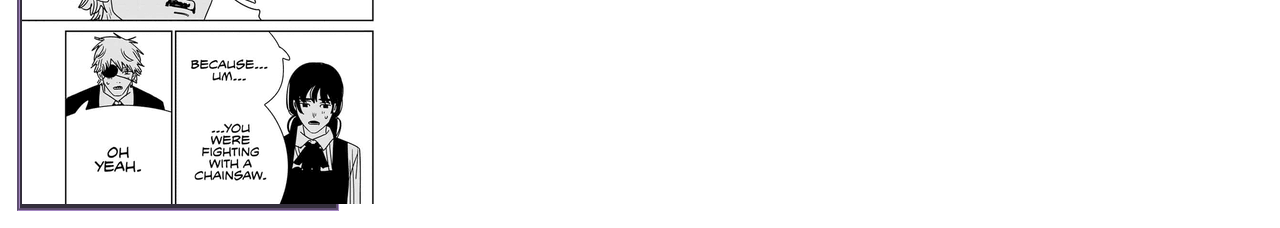
==== commit 404f3567: "rearranged sections" ====
--- a/favoritemanga.html
+++ b/favoritemanga.html
@@ -57,7 +57,7 @@
         <img src="images/btr.jpg" alt="Volume 1 of Bocchi The Rock showing Bocchi standing with her guitar">
       </section>
 
-      <section> id="hmention">
+      <section id="hmention">
         <h3>Honorable mention: Chainsawman</h3>
         <img src="images/csm.png" alt="page 25 of chapter 232 of Chainsawman. The Thank you Chainsawman panel.">
       </section>
--- a/css/styles.css
+++ b/css/styles.css
@@ -174,7 +174,8 @@
   text-align: justify;
   border: 3px groove #A689C4;
 }
-#favorite, #additional-series {
+
+#favorite {
   float: left;
   width: 45%;
   margin: 2.5%;
@@ -185,6 +186,16 @@
   background-color: #342F3C;
 }
 
+#additional-series {
+  float: right;
+  width: 45%;
+  margin: 2.5%;
+  padding-left: 0.1em;
+  padding-right: 0.1em;
+  text-align: justify;
+  border: 3px groove #A689C4;
+}
+
 #debate {
   float: right;
   width: 45%;
@@ -193,4 +204,15 @@
   padding-right: 0.1em;
   text-align: justify;
   border: 3px groove #A689C4;
+}
+
+#hmention {
+  float: left;
+  width: 45%;
+  margin: 2.5%;
+  padding-left: 0.1em;
+  padding-right: 0.1em;
+  text-align: justify;
+  border: 3px groove #A689C4;
+  background-color: #342F3C
 }
